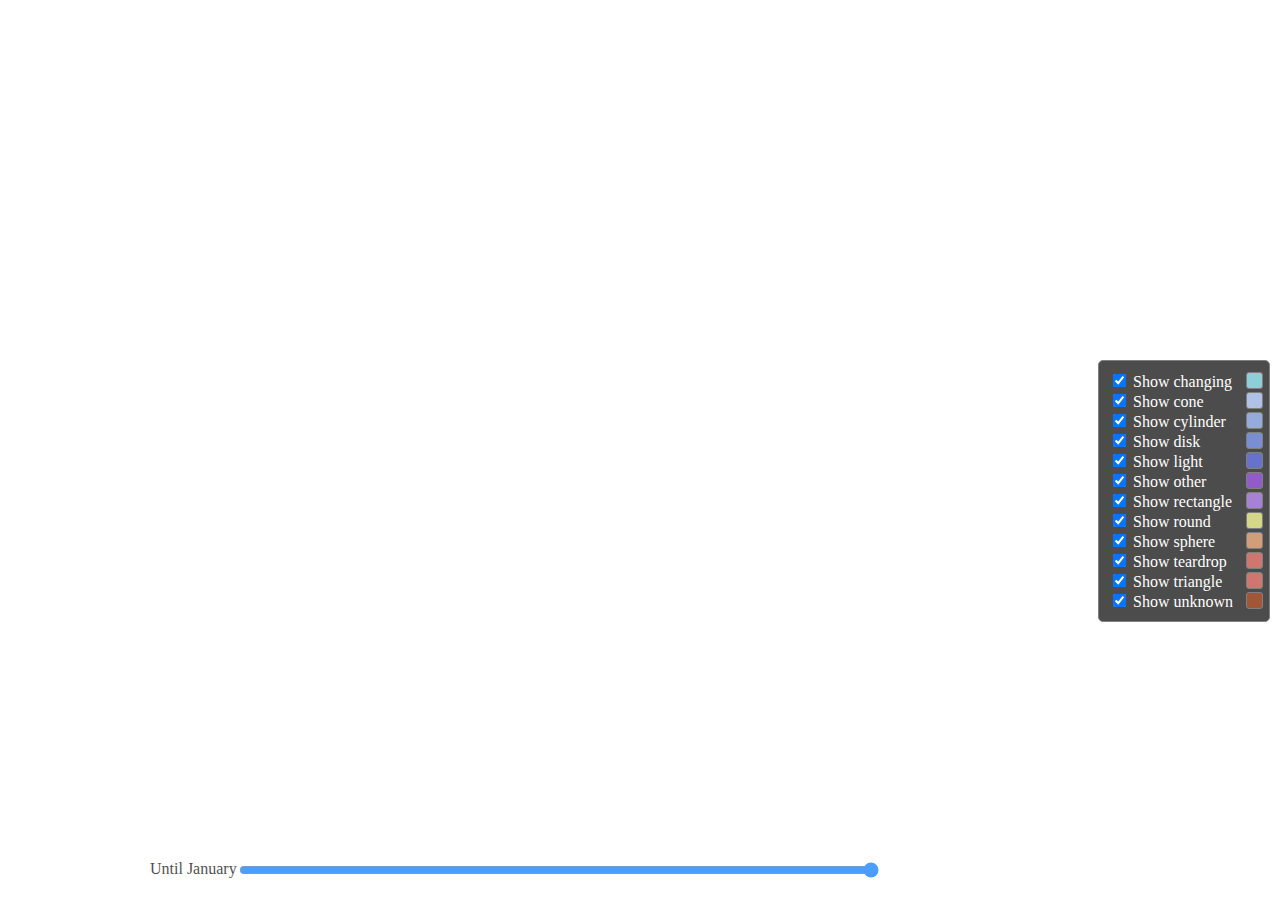
==== index.html @ d6a67d8e "one more fix" ====
<!DOCTYPE html>
<html>

<head>

  <meta charset=utf-8 />
  <!-- <meta http-equiv="Content-Security-Policy" content="default-src 'self'; img-src https://*; child-src 'none';"> -->

  <title>UFO reports</title>

  <script src='https://api.tiles.mapbox.com/mapbox.js/v2.1.5/mapbox.js'></script>
  <link href='https://api.tiles.mapbox.com/mapbox.js/v2.1.5/mapbox.css' rel='stylesheet' />
  <!-- <link rel="stylesheet" href="d3.slider.css" /> -->
  <link rel="stylesheet" href="style.css" />
  <script src="https://d3js.org/d3.v4.0.0-alpha.40.min.js"></script>
  <script type="text/javascript" src="events.js"></script>




</head>
<body>


  <div id='map' class='map'> </div>

  <div class='session' id='sliderbar'>
    Until <label id='active-hour'>January</label>
    <input id='slider' class='row' type='range' min='1' max='12' step='1' value='12' />
  </div>

  <nav id='capitals-filter-div' class='filter-ui' top="10px">
      <div>

  <!-- var colors = ["#8CCFD9","#AFC1E4","#94ABDB","#798FD2","#6672CC","#915BC8","#A781D5","#D4D788","#D29D79","#CF766E","#CF766E","#A15736"] -->
          <input type="checkbox" checked="checked" id="changing-filter">
          <label for="changing">Show changing <div class="box" style="background-color: #8CCFD9"></div><br></label>
          <input type="checkbox" checked="checked" id="cone-filter">
          <label for="changing">Show cone<div class="box" style="background-color: #AFC1E4"></div><br></label>
          <input type="checkbox" checked="checked" id="cylinder-filter">
          <label for="changing">Show cylinder<div class="box" style="background-color: #94ABDB"></div><br></label>
          <input type="checkbox" checked="checked" id="disk-filter">
          <label for="changing">Show disk<div class="box" style="background-color: #798FD2"></div><br></label>
          <input type="checkbox" checked="checked" id="light-filter">
          <label for="changing">Show light<div class="box" style="background-color: #6672CC"></div><br></label>
          <input type="checkbox" checked="checked" id="other-filter">
          <label for="changing">Show other<div class="box" style="background-color: #915BC8"></div><br></label>
          <input type="checkbox" checked="checked" id="rectangle-filter">
          <label for="changing">Show rectangle<div class="box" style="background-color: #A781D5"></div><br></label>
          <input type="checkbox" checked="checked" id="round-filter">
          <label for="changing">Show round<div class="box" style="background-color: #D4D788"></div><br></label>
          <input type="checkbox" checked="checked" id="sphere-filter">
          <label for="changing">Show sphere<div class="box" style="background-color: #D29D79"></div><br></label>
          <input type="checkbox" checked="checked" id="teardrop-filter">
          <label for="changing">Show teardrop<div class="box" style="background-color: #CF766E"></div><br></label>
          <input type="checkbox" checked="checked" id="triangle-filter">
          <label for="changing">Show triangle<div class="box" style="background-color: #CF766E"></div><br></label>
          <input type="checkbox" checked="checked" id="unknown-filter">
          <label for="changing">Show unknown<div class="box" style="background-color: #A15736"></div><br></label>
      </div>
  </nav>








<script>






    L.mapbox.accessToken = 'pk.eyJ1IjoiaW5pdGRvdCIsImEiOiJ3VkkxTldvIn0.7UPZ8q9fgBE70dMV7e0sLw';
    var map = L.mapbox.map('map', 'mapbox.light')
    // .addLayer(L.mapbox.tileLayer('mapbox.streets')),


    function onEachFeature(feature, layer) {
        layer.on({
            mousemove: mousemove,
            mouseout: mouseout,
            //click: zoomToFeature
        });
    }
    function mousemove(e) {
        var layer = e.target;
        var popupData = {
            state: indiaCensus.states[layer.feature.properties.code].name,
            density: indiaCensus.states[layer.feature.properties.code].density,
            area: indiaCensus.states[layer.feature.properties.code].area,
            growth: indiaCensus.states[layer.feature.properties.code].growth,
            population: indiaCensus.states[layer.feature.properties.code].population,
            capital: indiaCensus.states[layer.feature.properties.code].capital.name
        };
        popup.setLatLng(e.latlng);
        var popContent = L.mapbox.template( d3.select("#popup-template").text() , popupData );
        popup.setContent( popContent );
        if (!popup._map) popup.openOn(map);
        window.clearTimeout(closeTooltip);
        // highlight feature
        layer.setStyle({
            weight: 2,
            opacity: 0.3,
            fillOpacity: 0.9
        });
        if (!L.Browser.ie && !L.Browser.opera) {
            layer.bringToFront();
        }
        // update the graph with literacy and sex ratio data
        updateGraph( indiaCensus.states[layer.feature.properties.code] );
    }
    function mouseout(e) {
        statesLayer.resetStyle(e.target);
        closeTooltip = window.setTimeout(function() {
            // ref: https://www.mapbox.com/mapbox.js/api/v2.1.6/l-map-class/
            map.closePopup( popup ); // close only the state details popup
        }, 100);
    }
    function zoomToFeature(e) {
        map.fitBounds(e.target.getBounds());
    }

    // draw the layer with capital markers
    var shapes = ["changing", "cone", "cylinder", "disk", "light", "other", "rectangle", "round", "sphere", "teardrop", "triangle", "unknown"]
    var colors = ["#8CCFD9","#AFC1E4","#94ABDB","#798FD2","#6672CC","#915BC8","#A781D5","#D4D788","#D29D79","#CF766E","#C45B4F","#A15736"]



    var capitalLayer;
    var coneLayer;
    var allJsons;
    var ufoEvents_filtered = -1;
    var year = 1;
    const shapes_on = new Set(["changing", "cone", "cylinder", "disk", "light", "other", "rectangle", "round", "sphere", "teardrop", "triangle", "unknown"]);

    drawCapitalMarkers();
    // add the capitals toggle checkbox
    var capitalFilterDiv = document.getElementById("capitals-filter-div")
    var changingFilter = document.getElementById("changing-filter");
    var coneFilter = document.getElementById("cone-filter");
    var cylinderFilter = document.getElementById("cylinder-filter");
    var diskFilter = document.getElementById("disk-filter");
    var lightFilter = document.getElementById("light-filter");
    var otherFilter = document.getElementById("other-filter");
    var rectangleFilter = document.getElementById("rectangle-filter");
    var roundFilter = document.getElementById("round-filter");
    var sphereFilter = document.getElementById("sphere-filter");
    var teardropFilter = document.getElementById("teardrop-filter");
    var triangleFilter = document.getElementById("triangle-filter");
    var unknownFilter = document.getElementById("unknown-filter");

    var filters = [changingFilter, coneFilter, cylinderFilter, diskFilter, lightFilter, otherFilter,
    rectangleFilter, roundFilter, sphereFilter, teardropFilter, triangleFilter, unknownFilter];
    var layers = [changingLayer, coneLayer, cylinderLayer, diskLayer, lightLayer, otherLayer,
    rectangleLayer, roundLayer, sphereLayer, teardropLayer, triangleLayer, unknownLayer]


    function filter_json() {
      ufoEvents_filtered = {};
      console.log(shapes_on);
      ufoEvents_filtered = ufoEvents.events.filter(function(e){
        return (e.month <= year) && shapes_on.has(e.shape);

      });
      for (var i=0; i < filters.length; i+= 1) {
        // if (layers[i]) {
          map.removeLayer(layers[i]);
        // }
      };
      drawCapitalMarkers();
      };

    document.getElementById('slider').addEventListener('input', function(e) {
      year = parseInt(e.target.value);

    filter_json();

    var hour12 = year;

    // update text in the UI
    var months = ['January', 'February', 'March', 'April', 'May', 'June', 'July', 'August', 'September', 'October', 'November', 'December']
    document.getElementById('active-hour').innerText = months[hour12 - 1];
  });


    function listenLayer(filter, layer, shape) {
      filter.addEventListener("change", function(){
        this.checked ? map.addLayer(layer) : map.removeLayer(layer);
        console.log(shapes_on);
        if (this.checked) {shapes_on.add(shape)} else {shapes_on.delete(shape)}



        console.log(shapes_on);

      });
    }

    for (var i=0; i < filters.length; i+= 1) {
      listenLayer(filters[i], layers[i], shapes[i])
    }

    // setCapitalFilterPosition();
    function drawCapitalMarkers () {

        if (ufoEvents_filtered == -1) {

          ufoEvents_filtered = ufoEvents.events;
        }
        var allJsons = {}
        for (var i=0; i < shapes.length; i+=1) {
          allJsons[shapes[i]] = []
        }
        var capitalGeoJson = [];
        for (var i=0; i < ufoEvents_filtered.length; i+=1) {
          // console.log(e);
          var event = ufoEvents_filtered[i];
          if (event.mont > year){continue;}
          jsonEvent = {
              "type": "Feature",
              "geometry": {
                "type": "Point",
                // make an array copy and reverse the co-ordinates to (long,lat) for geojson
                // "coordinates": Array.prototype.slice.call(event.coordinates).reverse()
                "coordinates": [event.lon, event.lat]
              },
              "properties": {
                "title": "City: " + event.city,
                "description": "<br>Shape: " + event.shape + "<br>month: " + event.month + " <br>duration: " + event.duration,
                "marker-color": colors[shapes.indexOf(event.shape)],
                "marker-size": "small",
                "marker-symbol": "rocket"
              }}

          allJsons[event.shape].push(jsonEvent);
          };

        changingLayer = L.mapbox.featureLayer( allJsons[shapes[0]]).addTo (map);
        coneLayer = L.mapbox.featureLayer( allJsons[shapes[1]]).addTo (map);
        cylinderLayer = L.mapbox.featureLayer( allJsons[shapes[2]]).addTo (map);
        diskLayer = L.mapbox.featureLayer( allJsons[shapes[3]]).addTo (map);
        lightLayer = L.mapbox.featureLayer( allJsons[shapes[4]]).addTo (map);
        otherLayer = L.mapbox.featureLayer( allJsons[shapes[5]]).addTo (map);
        rectangleLayer = L.mapbox.featureLayer( allJsons[shapes[6]]).addTo (map);
        roundLayer = L.mapbox.featureLayer( allJsons[shapes[7]]).addTo (map);
        sphereLayer = L.mapbox.featureLayer( allJsons[shapes[8]]).addTo (map);
        teardropLayer = L.mapbox.featureLayer( allJsons[shapes[9]]).addTo (map);
        triangleLayer = L.mapbox.featureLayer( allJsons[shapes[10]]).addTo (map);
        unknownLayer = L.mapbox.featureLayer( allJsons[shapes[11]]).addTo (map);

        layers = [changingLayer, coneLayer, cylinderLayer, diskLayer, lightLayer, otherLayer,
        rectangleLayer, roundLayer, sphereLayer, teardropLayer, triangleLayer, unknownLayer]

}


</script>

</body>
</html>
---- d3.slider.css ----
.d3-slider {
    position: relative;
    font-family: Verdana,Arial,sans-serif;
    font-size: 1.1em;
    border: 1px solid #aaaaaa;
    z-index: 2;
}

.d3-slider-horizontal {
    height: .8em;
}

.d3-slider-range {
  background:#2980b9;
  left:0px;
  right:0px;
  height: 0.8em;
  position: absolute;
}

.d3-slider-range-vertical {
  background:#2980b9;
  left:0px;
  right:0px;
  position: absolute;
  top:0;
}

.d3-slider-vertical {
    width: .8em;
    height: 100px;
}

.d3-slider-handle {
    position: absolute;
    width: 1.2em;
    height: 1.2em;
    border: 1px solid #d3d3d3;
    border-radius: 4px;
    background: #eee;
    background: linear-gradient(to bottom, #eee 0%, #ddd 100%);
    z-index: 3;
}

.d3-slider-handle:hover {
    border: 1px solid #999999;
}

.d3-slider-horizontal .d3-slider-handle {
    top: -.3em;
    margin-left: -.6em;
}

.d3-slider-axis {
    position: relative;
    z-index: 1;
}

.d3-slider-axis-bottom {
    top: .8em;
}

.d3-slider-axis-right {
    left: .8em;
}

.d3-slider-axis path {
    stroke-width: 0;
    fill: none;
}

.d3-slider-axis line {
    fill: none;
    stroke: #aaa;
    shape-rendering: crispEdges;
}

.d3-slider-axis text {
    font-size: 11px;
}

.d3-slider-vertical .d3-slider-handle {
    left: -.25em;
    margin-left: 0;
    margin-bottom: -.6em;
}
---- style.css ----
body {
        margin:0; padding:0;
    }
  .map {
        position: absolute;
        top:0;
        bottom:0;
        width: 100%;
        height: calc(100% - 50px);
    }
  .select {
    position: relative;
    bottom: 0;
    background-color: rgba(255, 255, 255, 0.5);
    width: 100%;
    text-align: center;
    font-size: 12px;
  }
  .leaflet-popup-close-button {
      display: none;
  }
  .leaflet-popup-content-wrapper {
      pointer-events: none;
  }
  .filter-ui {
      background: rgba(0, 0, 0, .7) ;
      width: 150px;
      color: white;
      position:absolute;
      top: 40%;
      right: 10px;
      z-index: 10;
      padding: 10px;
      border: thin solid grey;
      border-radius:5px;
  }
  .session {
    /* background: black; */
    width: 50%;
    height: 40px;
    opacity: 0.7;
    position: absolute;
    z-index: 100;
    margin-bottom: 0px;
    bottom: 0px;
    /* display: block; */
    left: 150px;
  }

  .row {
    position: absolute;
    z-index: 100;
    width: 100%;
  }

  .colors {
    background: linear-gradient(to right, #2dc4b2, #3bb3c3, #669ec4, #8b88b6, #a2719b, #aa5e79);
    margin-bottom: 5px;
  }

  .label {
    width: 15%;
    display: inline-block;
    /* text-align: center; */
    vertical-align: middle;
  }
  #console {
    position: absolute;
    width: 240px;
    margin: 10px;
    padding: 10px 20px;
    background-color: white;
  }
  .box {
    position:absolute;

    width: 15px;
    margin: 1px;
    height: 15px;

    right: 5px;
    opacity: 1;
    display: inline-block;
    border: thin solid grey;
    border-radius:3px;
}

}
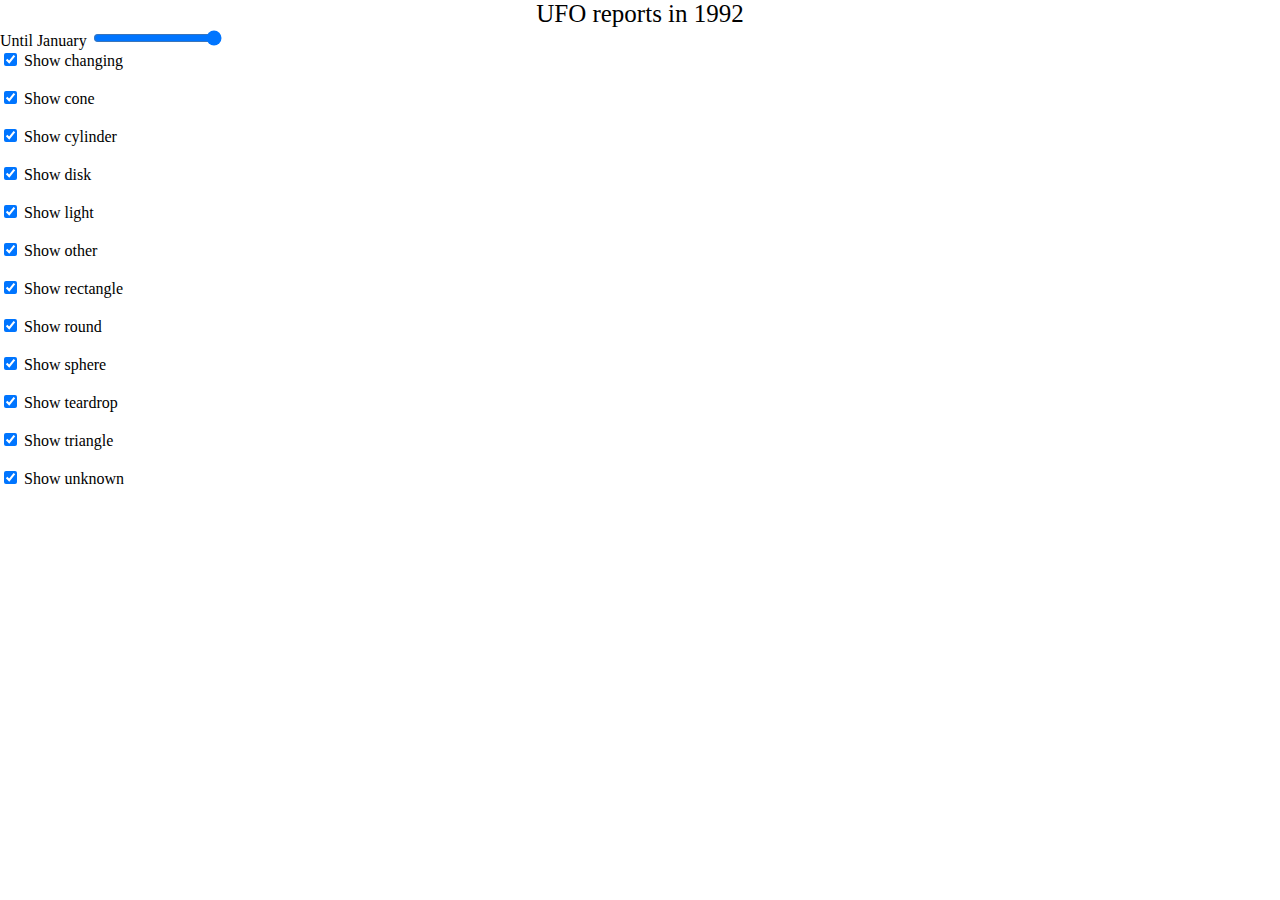
==== commit 2f7ca8d3: "title" ====
--- a/index.html
+++ b/index.html
@@ -23,6 +23,8 @@
 
 
   <div id='map' class='map'> </div>
+
+  <div id='title' class='title'>UFO reports in 1992</div>
 
   <div class='session' id='sliderbar'>
     Until <label id='active-hour'>January</label>
@@ -230,7 +232,7 @@
               },
               "properties": {
                 "title": "City: " + event.city,
-                "description": "<br>Shape: " + event.shape + "<br>month: " + event.month + " <br>duration: " + event.duration,
+                "description": "<br>Shape: " + event.shape + "<br>Date: " + event.date + " <br>Duration: " + event.duration,
                 "marker-color": colors[shapes.indexOf(event.shape)],
                 "marker-size": "small",
                 "marker-symbol": "rocket"
--- a/style.css
+++ b/style.css
@@ -8,6 +8,14 @@
         width: 100%;
         height: calc(100% - 50px);
     }
+  .title {
+    position: relative;
+    top: 0;
+    background-color: rgba(255, 255, 255, 0.5);
+    width: 100%;
+    text-align: center;
+    font-size: 25px;
+    z-index:10;
   .select {
     position: relative;
     bottom: 0;
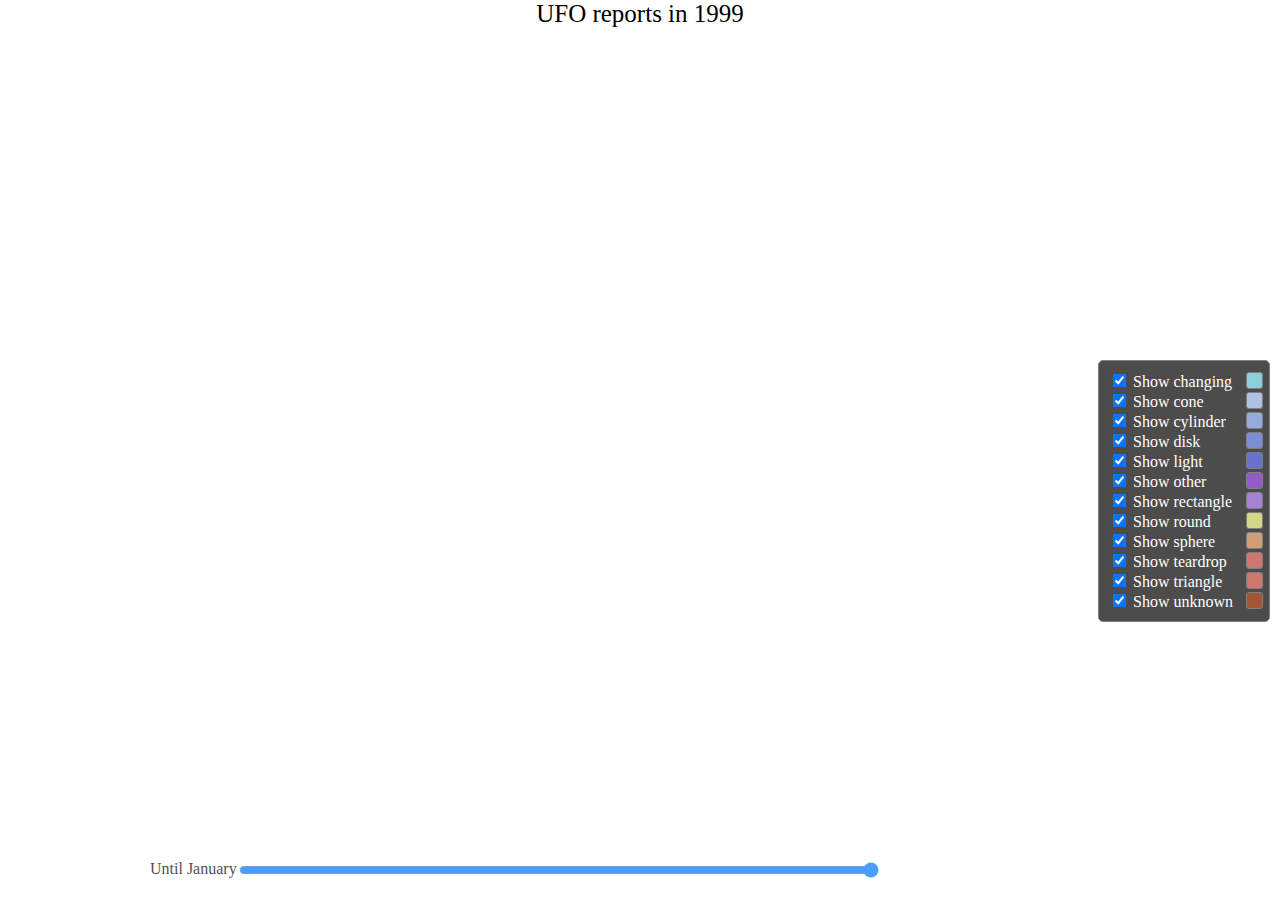
==== commit b33736c5: "anoter'" ====
--- a/index.html
+++ b/index.html
@@ -24,7 +24,7 @@
 
   <div id='map' class='map'> </div>
 
-  <div id='title' class='title'>UFO reports in 1992</div>
+  <div id='title' class='title'>UFO reports in 1999</div>
 
   <div class='session' id='sliderbar'>
     Until <label id='active-hour'>January</label>
--- a/style.css
+++ b/style.css
@@ -15,7 +15,8 @@
     width: 100%;
     text-align: center;
     font-size: 25px;
-    z-index:10;
+    /* z-index:10; */
+  }
   .select {
     position: relative;
     bottom: 0;
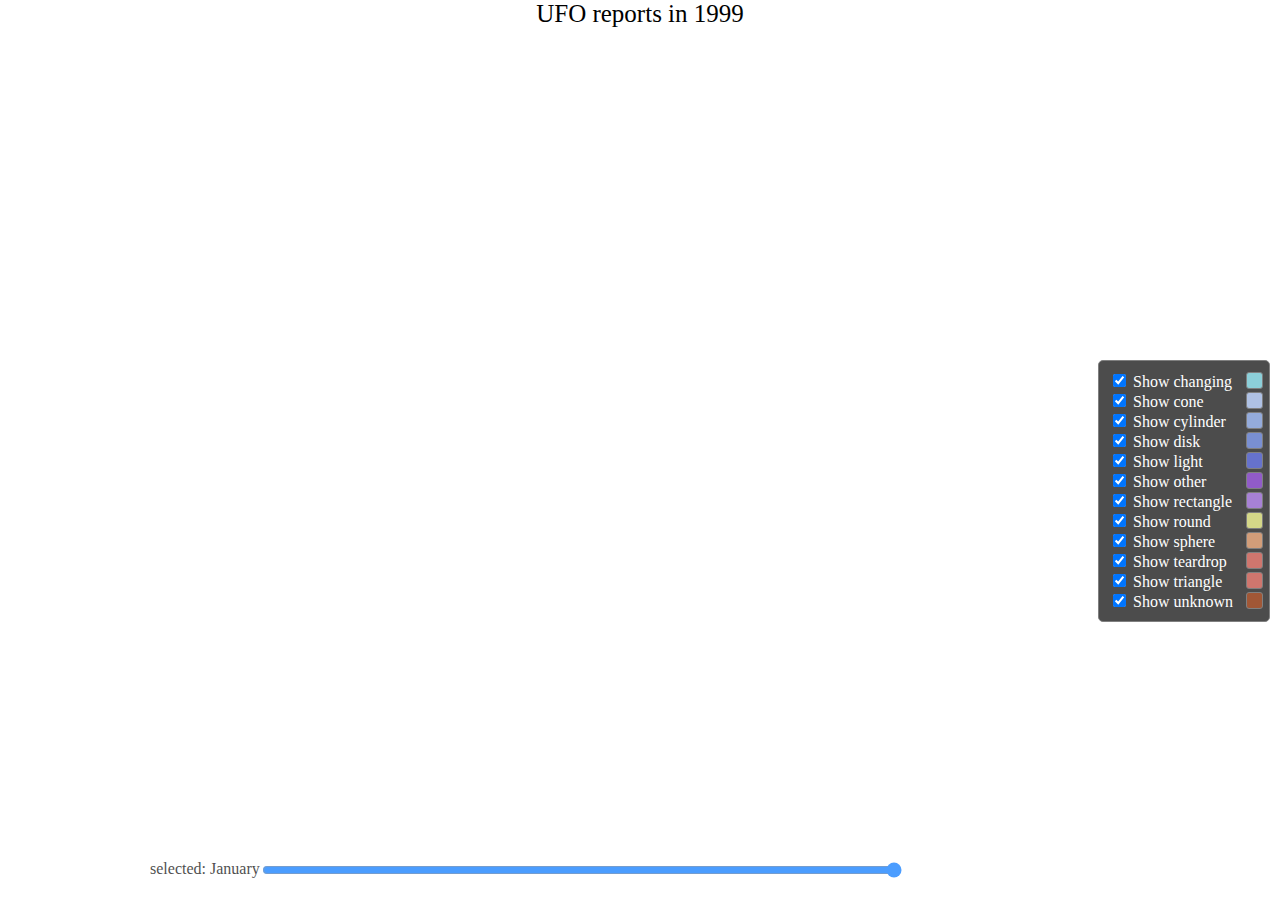
==== commit c27edb37: "selected" ====
--- a/index.html
+++ b/index.html
@@ -27,7 +27,7 @@
   <div id='title' class='title'>UFO reports in 1999</div>
 
   <div class='session' id='sliderbar'>
-    Until <label id='active-hour'>January</label>
+    selected: <label id='active-hour'>January</label> 
     <input id='slider' class='row' type='range' min='1' max='12' step='1' value='12' />
   </div>
 
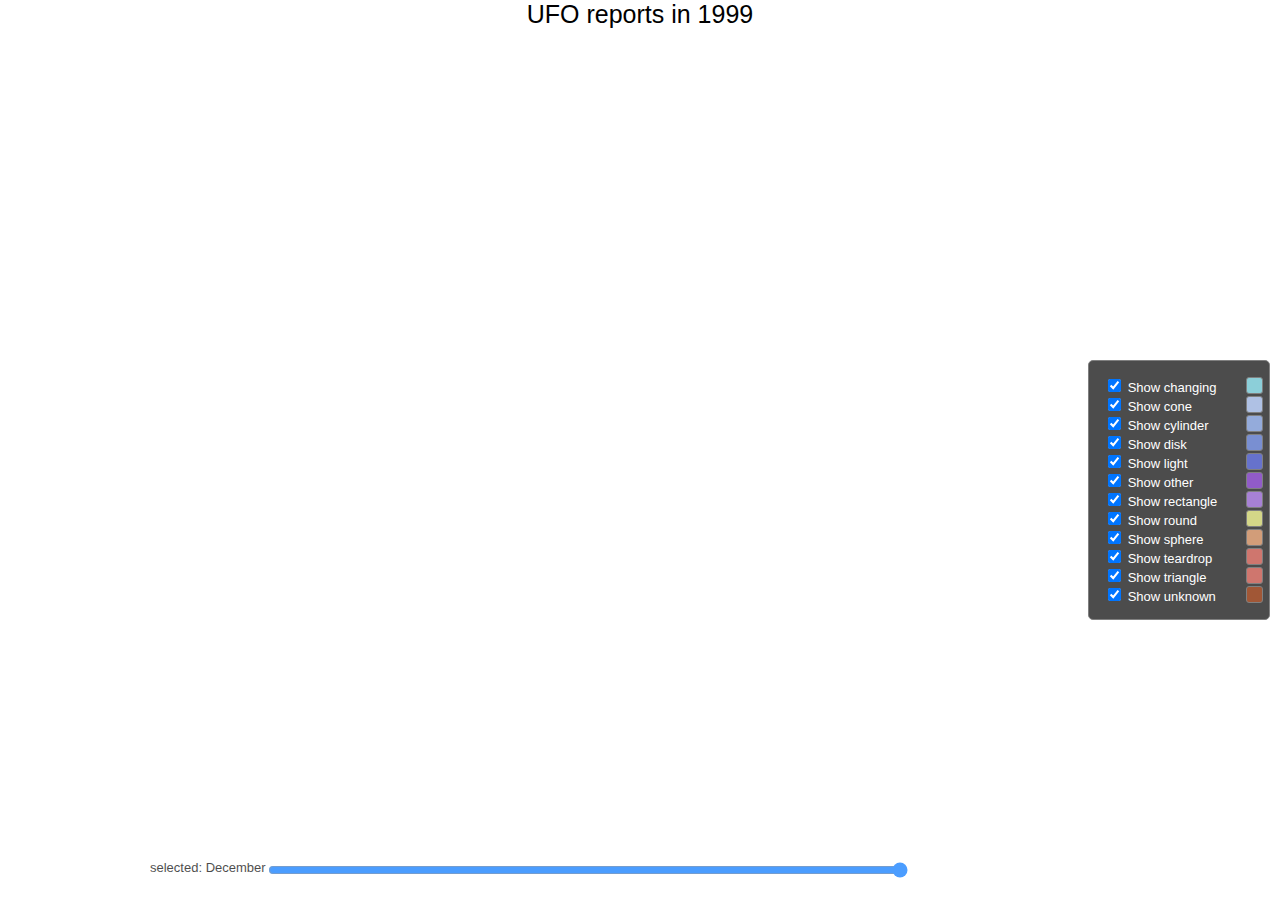
==== commit 2c1229b3: "december" ====
--- a/index.html
+++ b/index.html
@@ -27,7 +27,7 @@
   <div id='title' class='title'>UFO reports in 1999</div>
 
   <div class='session' id='sliderbar'>
-    selected: <label id='active-hour'>January</label> 
+    selected: <label id='active-hour'>December</label> 
     <input id='slider' class='row' type='range' min='1' max='12' step='1' value='12' />
   </div>
 
--- a/style.css
+++ b/style.css
@@ -1,5 +1,6 @@
 body {
         margin:0; padding:0;
+        font-family: Verdana, Geneva, sans-serif;
     }
   .map {
         position: absolute;
@@ -33,13 +34,14 @@
   }
   .filter-ui {
       background: rgba(0, 0, 0, .7) ;
+      font-size: 13px;
       width: 150px;
       color: white;
       position:absolute;
       top: 40%;
       right: 10px;
       z-index: 10;
-      padding: 10px;
+      padding: 15px;
       border: thin solid grey;
       border-radius:5px;
   }
@@ -49,6 +51,7 @@
     height: 40px;
     opacity: 0.7;
     position: absolute;
+    font-size: 13px;
     z-index: 100;
     margin-bottom: 0px;
     bottom: 0px;
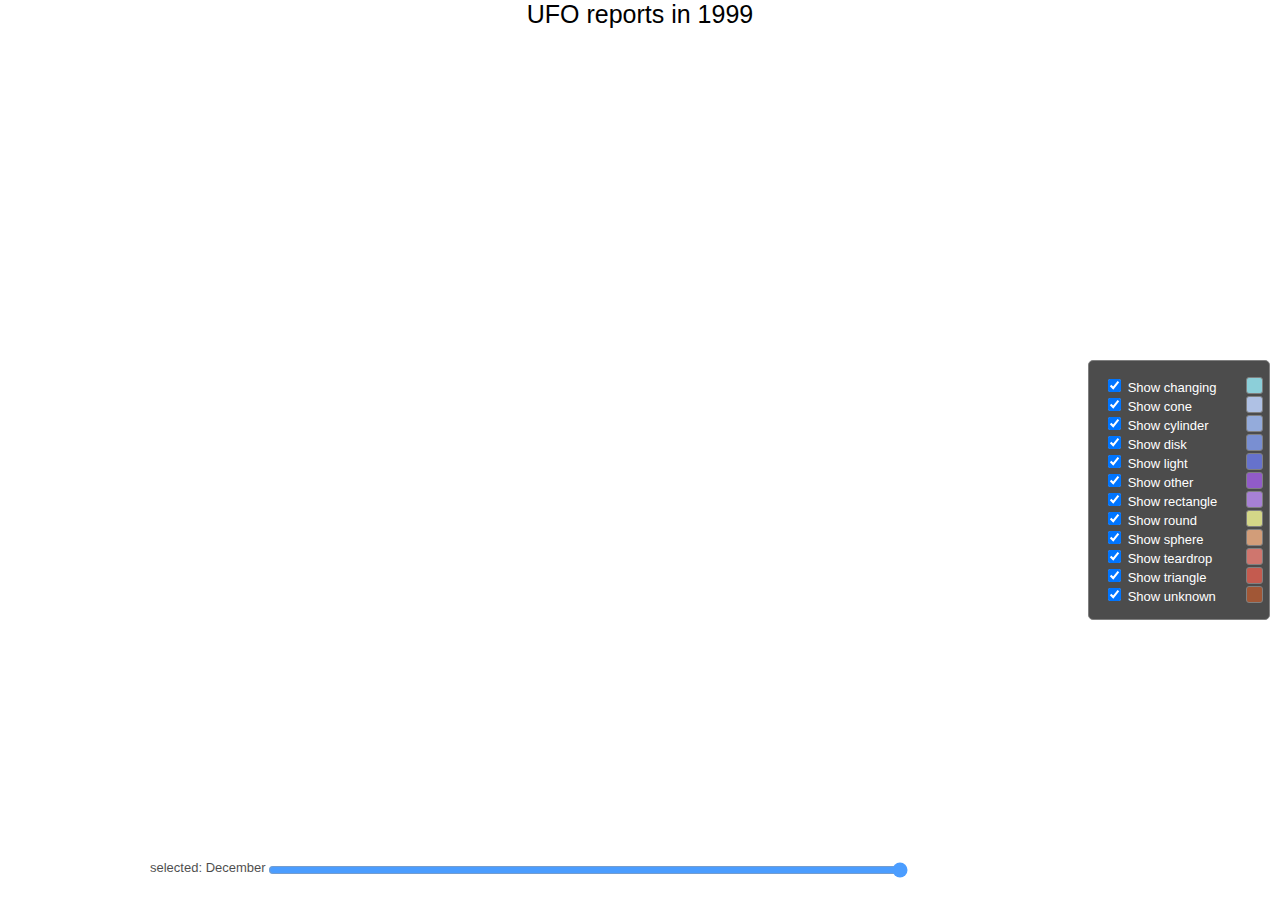
==== commit 1250de4a: "color and fix" ====
--- a/index.html
+++ b/index.html
@@ -27,7 +27,7 @@
   <div id='title' class='title'>UFO reports in 1999</div>
 
   <div class='session' id='sliderbar'>
-    selected: <label id='active-hour'>December</label> 
+    selected: <label id='active-hour'>December</label>
     <input id='slider' class='row' type='range' min='1' max='12' step='1' value='12' />
   </div>
 
@@ -56,7 +56,7 @@
           <input type="checkbox" checked="checked" id="teardrop-filter">
           <label for="changing">Show teardrop<div class="box" style="background-color: #CF766E"></div><br></label>
           <input type="checkbox" checked="checked" id="triangle-filter">
-          <label for="changing">Show triangle<div class="box" style="background-color: #CF766E"></div><br></label>
+          <label for="changing">Show triangle<div class="box" style="background-color: #C45B4F"></div><br></label>
           <input type="checkbox" checked="checked" id="unknown-filter">
           <label for="changing">Show unknown<div class="box" style="background-color: #A15736"></div><br></label>
       </div>
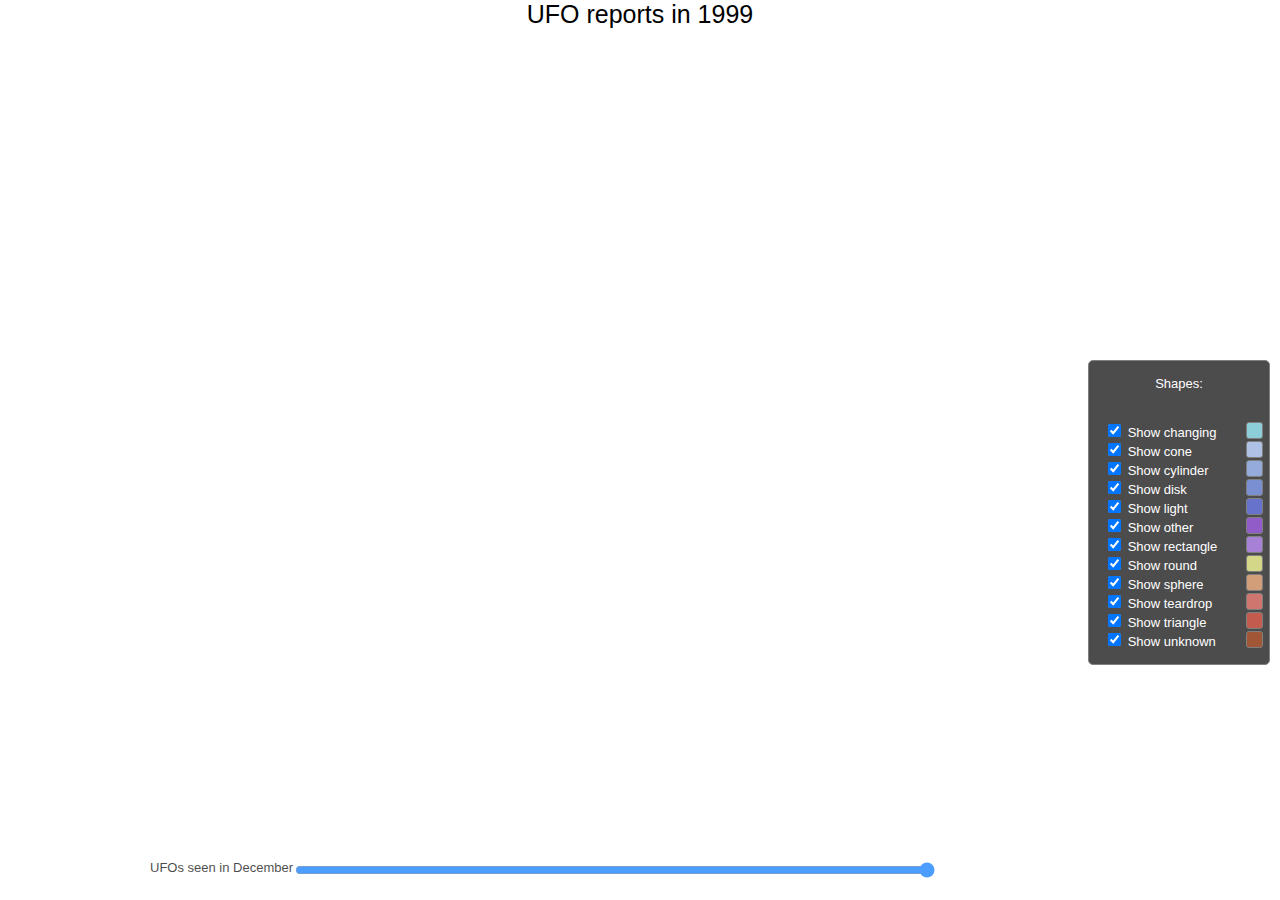
==== commit ae04b95c: "hover in vis1 and text in slider" ====
--- a/index.html
+++ b/index.html
@@ -27,7 +27,7 @@
   <div id='title' class='title'>UFO reports in 1999</div>
 
   <div class='session' id='sliderbar'>
-    selected: <label id='active-hour'>December</label>
+    UFOs seen in  <label id='active-hour'>December</label>
     <input id='slider' class='row' type='range' min='1' max='12' step='1' value='12' />
   </div>
 
@@ -35,6 +35,7 @@
       <div>
 
   <!-- var colors = ["#8CCFD9","#AFC1E4","#94ABDB","#798FD2","#6672CC","#915BC8","#A781D5","#D4D788","#D29D79","#CF766E","#CF766E","#A15736"] -->
+          <div style="text-align: center;">Shapes:</div><br><br>
           <input type="checkbox" checked="checked" id="changing-filter">
           <label for="changing">Show changing <div class="box" style="background-color: #8CCFD9"></div><br></label>
           <input type="checkbox" checked="checked" id="cone-filter">
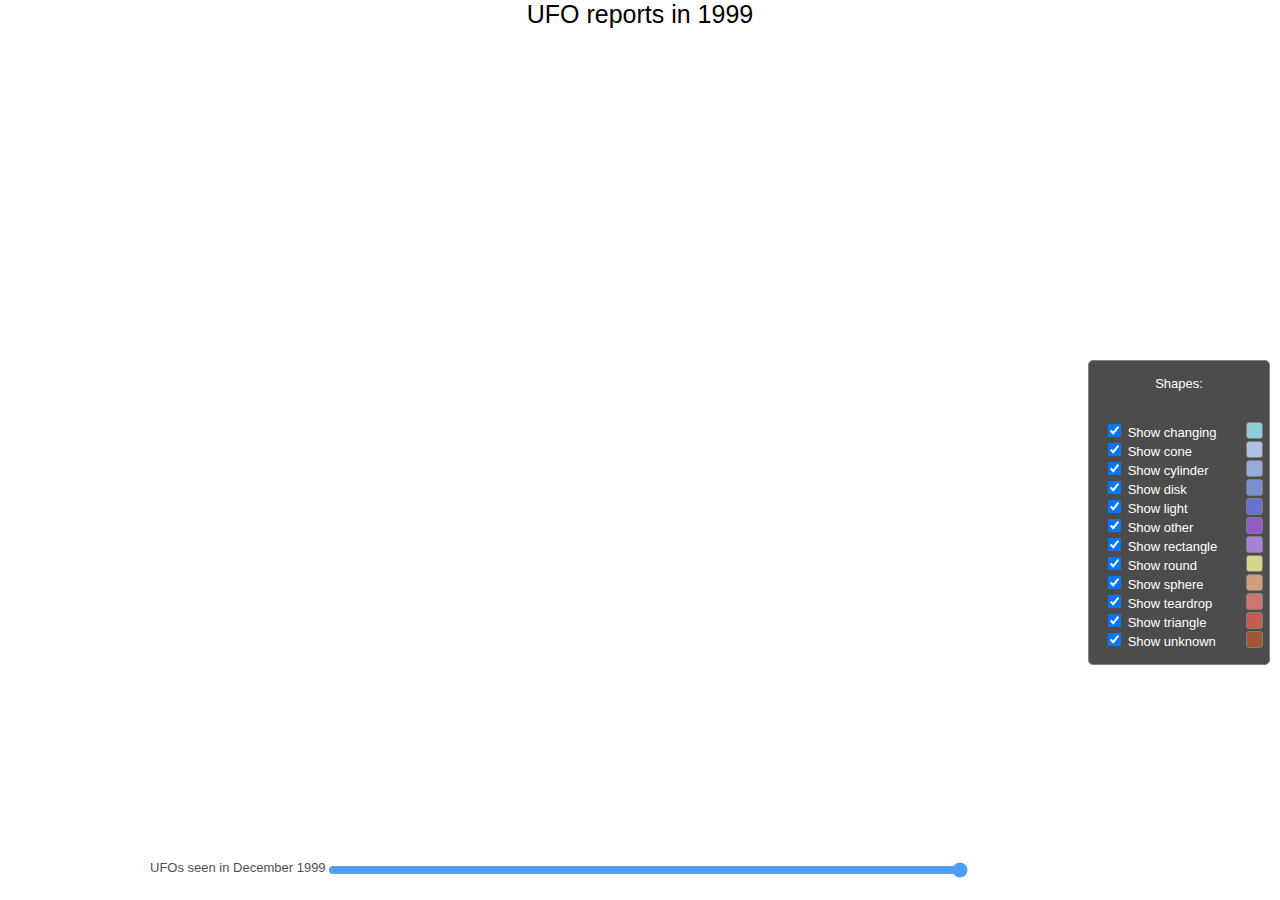
==== commit acb04e89: "year" ====
--- a/index.html
+++ b/index.html
@@ -27,7 +27,7 @@
   <div id='title' class='title'>UFO reports in 1999</div>
 
   <div class='session' id='sliderbar'>
-    UFOs seen in  <label id='active-hour'>December</label>
+    UFOs seen in  <label id='active-hour'>December</label> 1999
     <input id='slider' class='row' type='range' min='1' max='12' step='1' value='12' />
   </div>
 
